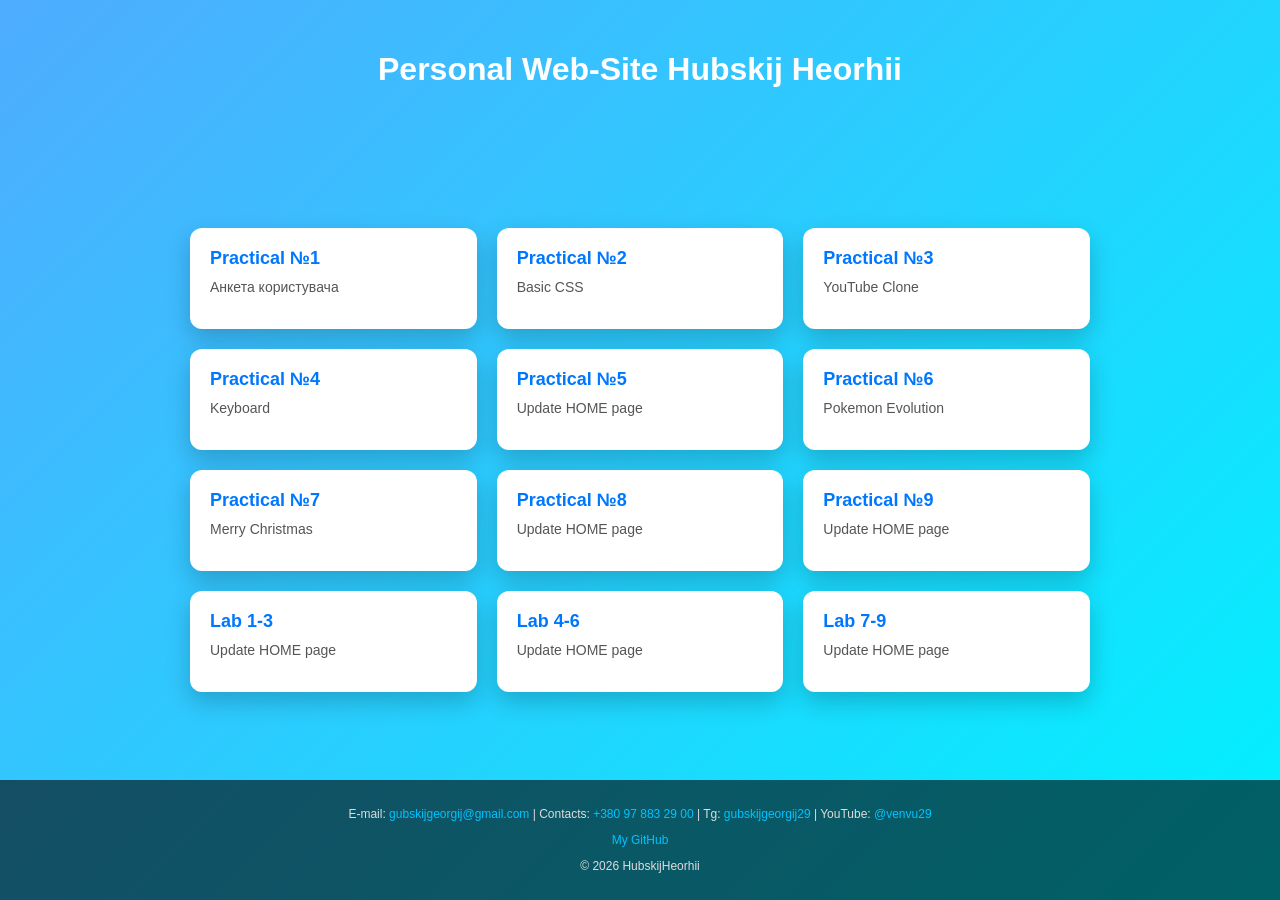
==== index.html @ ae24de6a "small changes for gitpages" ====
<!DOCTYPE html>
<html lang="en">
<head>
    <meta charset="UTF-8">
    <meta name="viewport" content="width=device-width, initial-scale=1.0">
    <title>Head Page</title>
    <link rel="stylesheet" href="style.css">
</head>
<body>
    <header>
        <h1>Personal Web-Site Hubskij Heorhii</h1>
    </header>

<main>
    <div class="cards">

        <div class="card">
            <a href="Pract1/index.html">Practical №1</a>
            <p>Анкета користувача</p>
        </div>

        <div class="card">
            <a href="Pract2/index.html">Practical №2</a>
            <p>Basic CSS</p>
        </div>

        <div class="card">
            <a href="Pract3/index.html">Practical №3</a>
            <p>YouTube Clone</p>
        </div>

        <div class="card">
            <a href="Pract4/index.html">Practical №4</a>
            <p>Keyboard</p>
        </div>

        <div class="card">
            <a href="Pract5/index.html">Practical №5</a>
            <p>Update HOME page</p>
        </div>

        <div class="card">
            <a href="Pract6/index.html">Practical №6</a>
            <p>Pokemon Evolution</p>
        </div>

        <div class="card">
            <a href="Pract7/index.html">Practical №7</a>
            <p>Merry Christmas</p>
        </div>

        <div class="card">
            <a href="Pract8/index.html">Practical №8</a>
            <p>Update HOME page</p>
        </div>

        <div class="card">
            <a href="Pract9/index.html">Practical №9</a>
            <p>Update HOME page</p>
        </div>

        <div class="card">
            <a href="Lab1_3/index.html">Lab 1-3</a>
            <p>Update HOME page</p>
        </div>

        <div class="card">
            <a href="Lab4_6/index.html">Lab 4-6</a>
            <p>Update HOME page</p>
        </div>

        <div class="card">
            <a href="Lab7_9/index.html">Lab 7-9</a>
            <p>Update HOME page</p>
        </div>

    </div>
</main>

    <footer>
        <p>E-mail: <a href="mailto:gubskijgeorgij@gmail.com">gubskijgeorgij@gmail.com</a> | Contacts: <a href="tel:+380978832900">+380 97 883 29 00</a> | Tg: <a href="https://web.telegram.org/k/#@gubskijgeorgij29" target="_blank">gubskijgeorgij29</a> | YouTube: <a href="https://www.youtube.com/@venvu29" target="_blank">@venvu29</a></p>
        <p><a href="https://github.com/HubskiyHeorhii" target="_blank">My GitHub</a></p>
        <p>© 2026 HubskijHeorhii</p>
    </footer>
</body>
</html>
---- style.css ----
body {
    font-family: Arial, sans-serif;
    background: linear-gradient(135deg, #4facfe, #00f2fe);
    margin: 0;
    min-height: 100vh;
    display: flex;
    flex-direction: column;
}

/* HEADER */
header {
    text-align: center;
    padding: 30px 0;
    color: white;
}

/* MAIN */
main {
    flex: 1;
    display: flex;
    justify-content: center;
    align-items: center;
    padding: 20px;
}

/* GRID З КАРТКАМИ */
.cards {
    display: grid;
    grid-template-columns: repeat(auto-fill, minmax(220px, 1fr));
    gap: 20px;
    width: 100%;
    max-width: 900px;
}

/* КАРТКА */
.card {
    background: white;
    border-radius: 12px;
    padding: 20px;
    box-shadow: 0 10px 25px rgba(0,0,0,0.2);
    transition: 0.3s;
}

.card:hover {
    transform: translateY(-5px);
    box-shadow: 0 15px 35px rgba(0,0,0,0.3);
}

.card a {
    text-decoration: none;
    color: #0077ff;
    font-weight: bold;
    font-size: 18px;
}

.card p {
    margin-top: 10px;
    font-size: 14px;
    color: #555;
}

/* FOOTER */
footer {
    background: rgba(0, 0, 0, 0.6);
    color: #ddd;
    text-align: center;
    padding: 15px;
    font-size: 12px;
}

footer a {
    color: #00c3ff;
    text-decoration: none;
}

footer a:hover {
    text-decoration: underline;
}
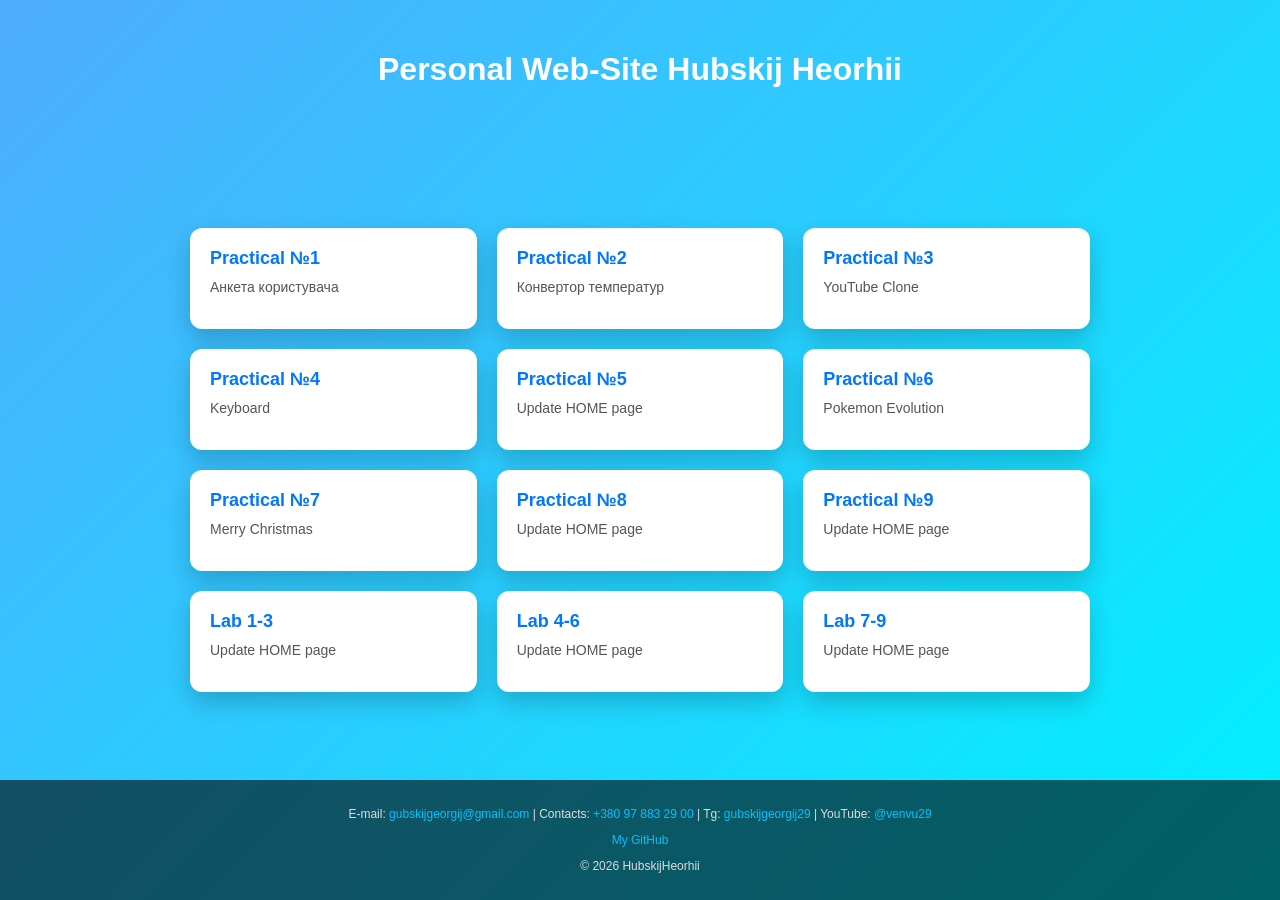
==== commit 241ab9ff: "pract2 and cng for home" ====
--- a/index.html
+++ b/index.html
@@ -21,7 +21,7 @@
 
         <div class="card">
             <a href="Pract2/index.html">Practical №2</a>
-            <p>Basic CSS</p>
+            <p>Конвертор температур</p>
         </div>
 
         <div class="card">
